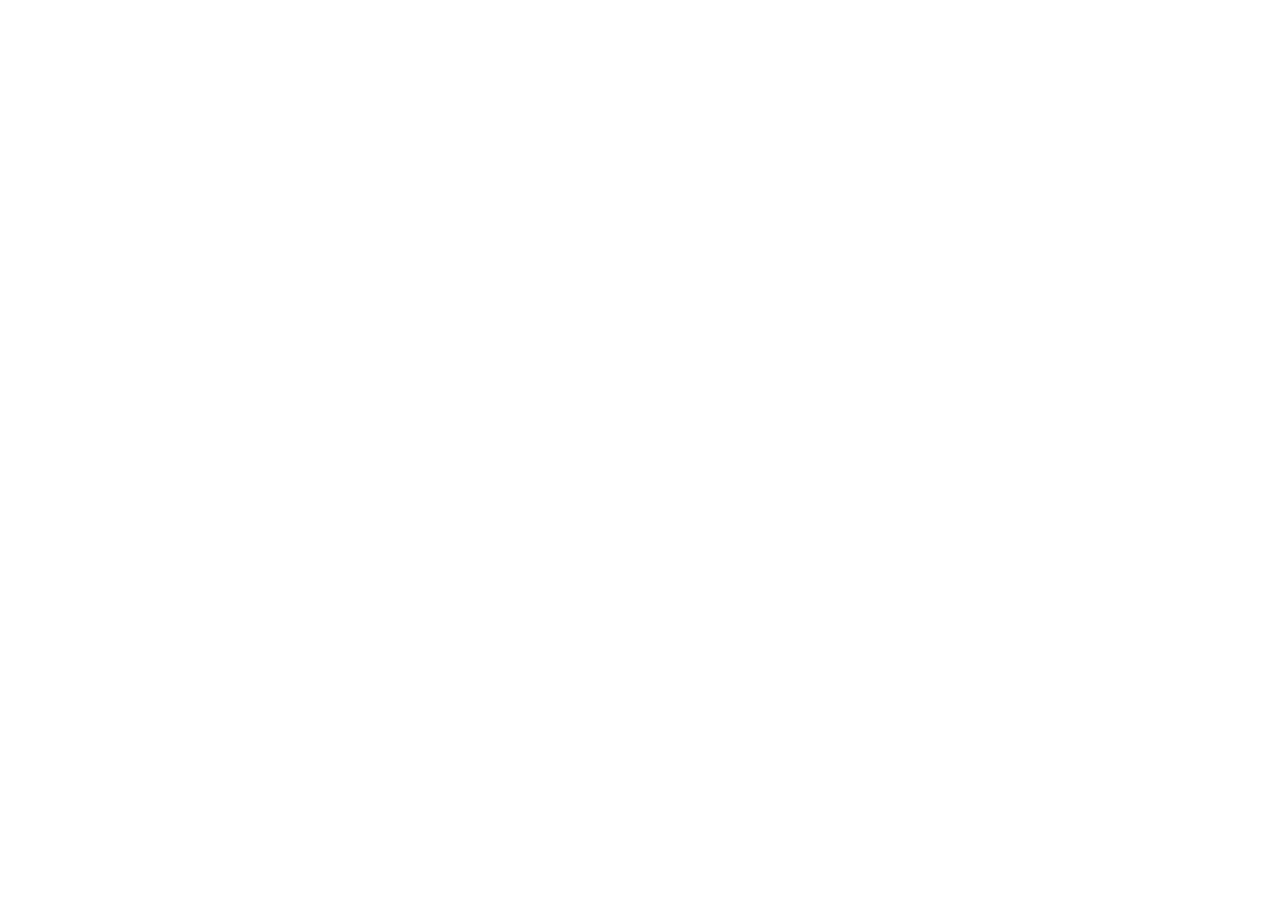
==== index.html @ c084e765 "Criei o código fonte" ====
<!DOCTYPE html>
<html lang="pt-br">
<head>
    <meta charset="UTF-8">
    <meta name="viewport" content="width=device-width, initial-scale=1.0">
    <title>Redes Sociais</title>
    <link rel="shortcut icon" href="favicon.ico" type="image/x-icon">
</head>
<body>
    
</body>
</html>
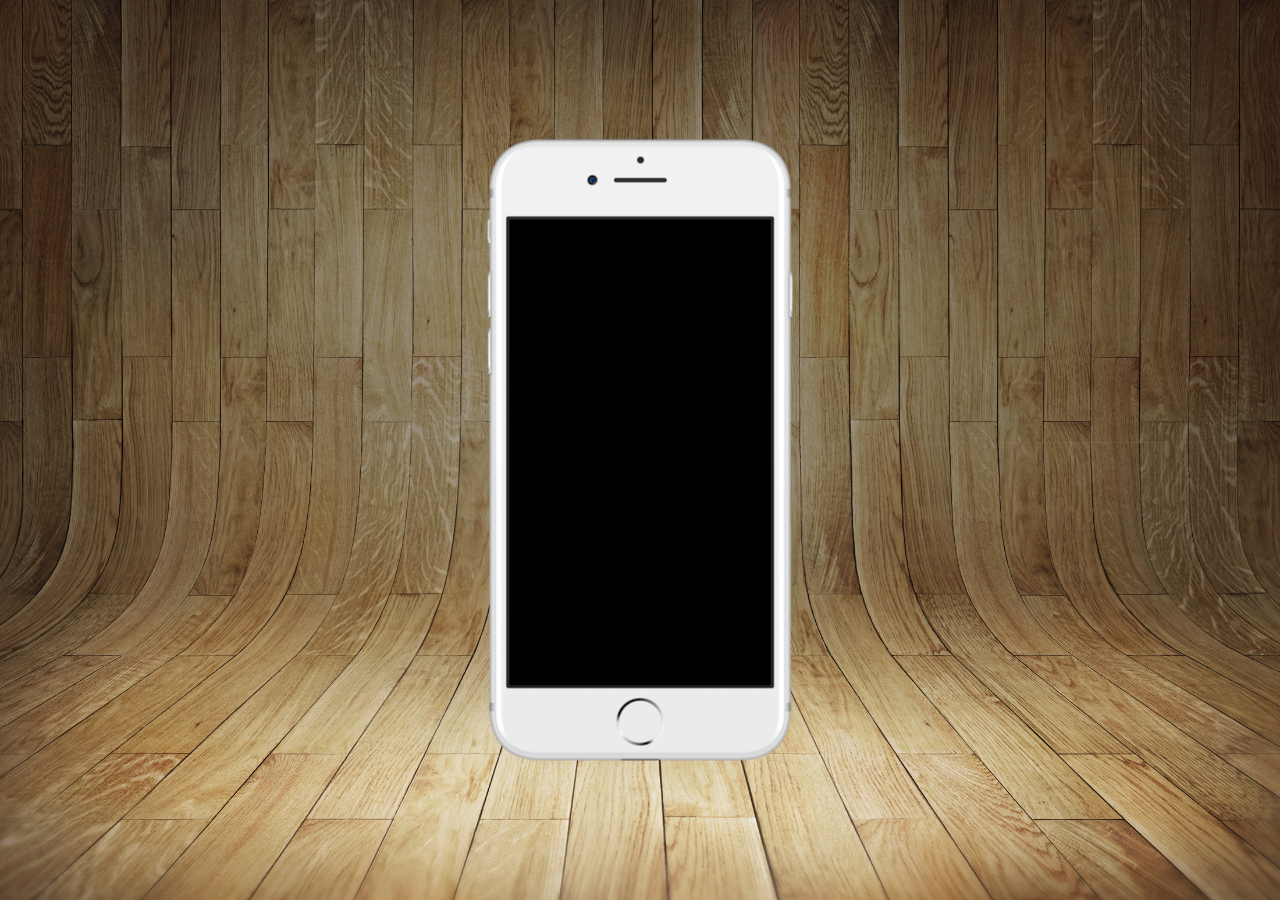
==== commit 1a08a7f7: "Criando a página inicial do projeto" ====
--- a/index.html
+++ b/index.html
@@ -5,8 +5,16 @@
     <meta name="viewport" content="width=device-width, initial-scale=1.0">
     <title>Redes Sociais</title>
     <link rel="shortcut icon" href="favicon.ico" type="image/x-icon">
+    <link rel="stylesheet" href="estilos/style.css">
 </head>
 <body>
+    <main>
+        <section id="telefone">
+
+        </section>
+        <section id="redes-sociais">
     
+        </section>
+    </main>
 </body>
 </html>
--- a/estilos/style.css
+++ b/estilos/style.css
@@ -0,0 +1,35 @@
+@charset "UTF-8";
+
+* {
+    margin: 0px;
+    padding: 0px;
+    font-family: Arial, Helvetica, sans-serif;
+}
+
+html, body {
+    height: 100vh;
+    width: 100vw;
+    background-color: black;
+}
+
+body {
+    background: url(../imagens/fundo-madeira.jpg) no-repeat top center;
+    background-size: cover;
+    background-attachment: fixed;
+}
+
+main {
+    position: relative;
+    height: 100vh;
+}
+
+#telefone {
+    position: absolute;
+    top: 50%;
+    left: 50%;
+    transform: translate(-50%, -50%);
+
+    height: 627px;
+    width: 311px;
+    background:url(../imagens/frame-iphone.png) no-repeat;
+}
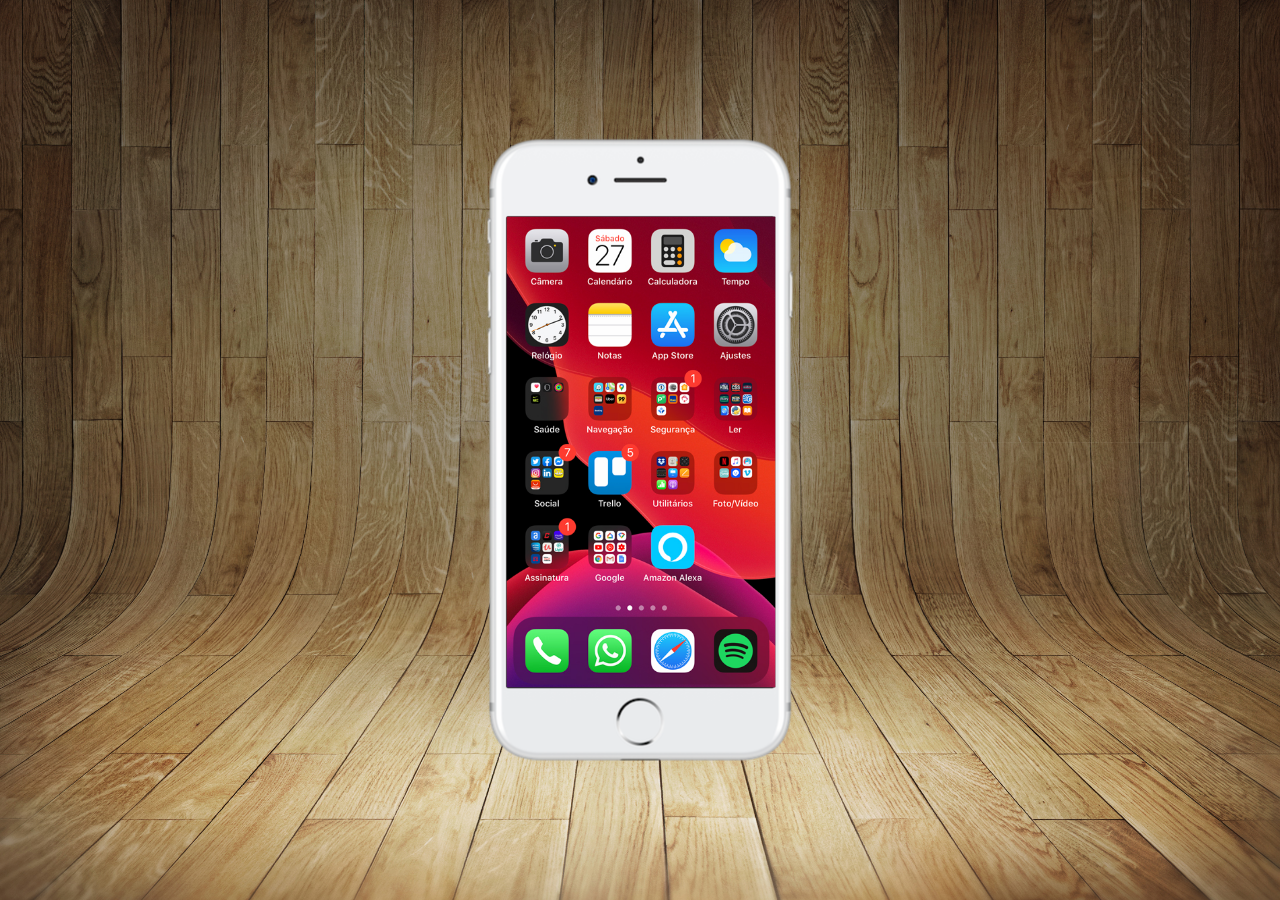
==== commit e8fe74bf: "Criei a tela home" ====
--- a/index.html
+++ b/index.html
@@ -10,8 +10,9 @@
 <body>
     <main>
         <section id="telefone">
+            <iframe src="home.html" name="tela-home" id="tela" frameborder="0"></iframe>
+        </section>
 
-        </section>
         <section id="redes-sociais">
     
         </section>
--- a/estilos/style.css
+++ b/estilos/style.css
@@ -32,4 +32,12 @@
     height: 627px;
     width: 311px;
     background:url(../imagens/frame-iphone.png) no-repeat;
+}
+
+#tela {
+    position: relative;
+    top: 80px;
+    left: 22px;
+    width: 269px;
+    height: 471px;
 }
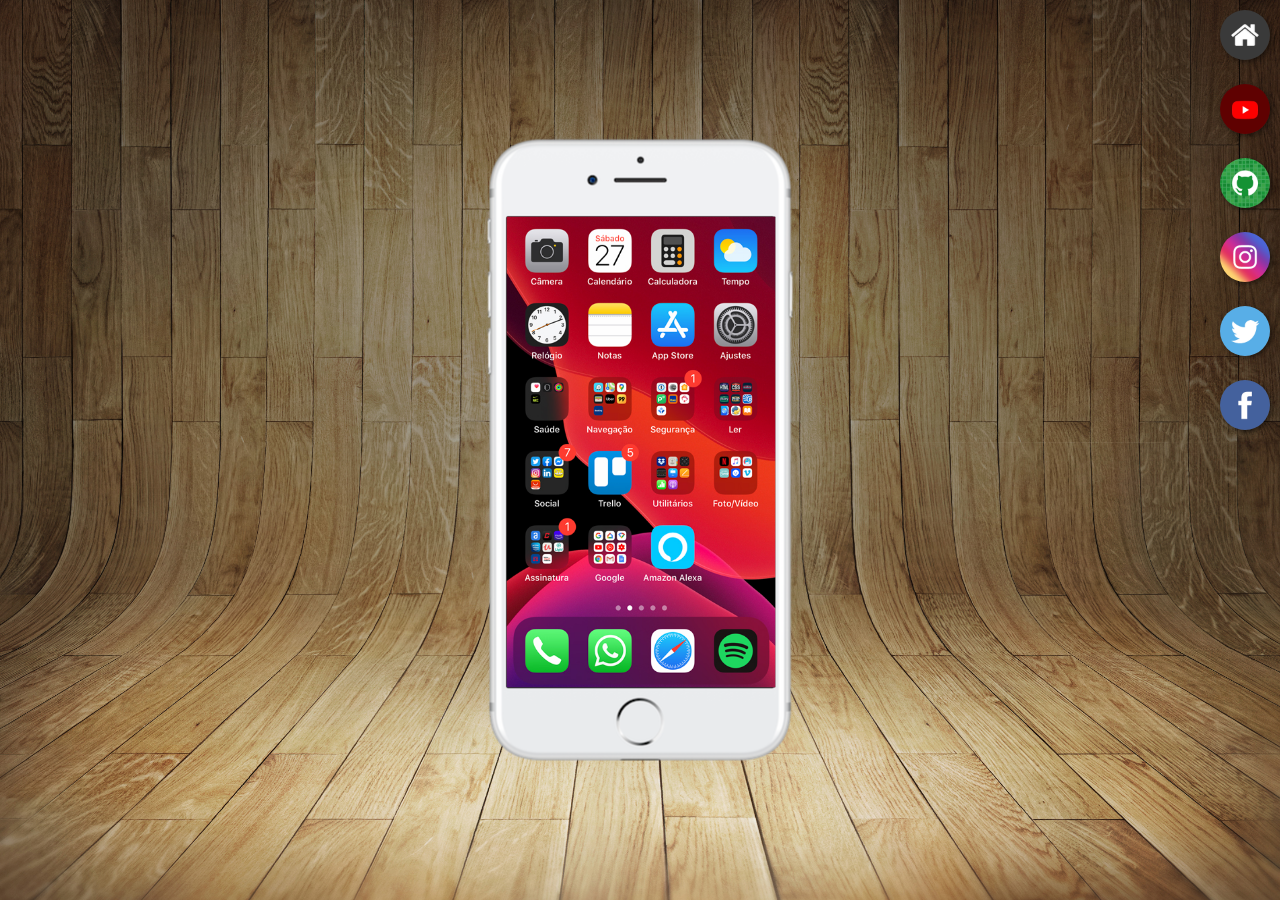
==== commit 064a9f49: "Criei botões laterais" ====
--- a/index.html
+++ b/index.html
@@ -10,11 +10,18 @@
 <body>
     <main>
         <section id="telefone">
-            <iframe src="home.html" name="tela-home" id="tela" frameborder="0"></iframe>
+            <iframe src="home.html" name="tela-home" id="tela" frameborder="0">
+                Seu navegador não é compatível com isso.
+            </iframe>
         </section>
 
         <section id="redes-sociais">
-    
+            <a href="#"  target="tela"><img src="imagens/logo-home.jpg" alt="Home"></a><br>
+            <a href="#"  target="tela"><img src="imagens/logo-youtube.jpg" alt="Youtube"></a><br>
+            <a href="#"  target="tela"><img src="imagens/logo-github.jpg" alt="GitHub"></a><br>
+            <a href="#"  target="tela"><img src="imagens/logo-instagram.jpg" alt="Instagram"></a><br>
+            <a href="#"  target="tela"><img src="imagens/logo-twitter.jpg" alt="Twitter"></a><br>
+            <a href="#"  target="tela"><img src="imagens/logo-facebook.jpg" alt="Facebook"></a>
         </section>
     </main>
 </body>
--- a/estilos/style.css
+++ b/estilos/style.css
@@ -40,4 +40,22 @@
     left: 22px;
     width: 269px;
     height: 471px;
+}
+
+#redes-sociais {
+    text-align: right;
+}
+
+#redes-sociais img {
+    width: 50px;
+    margin: 10px;
+    border-radius: 50%;
+    box-shadow: 2px 2px 5px rgba(0, 0, 0, 0.475);
+}
+
+#redes-sociais img:hover {
+    border: 2px solid rgba(255, 255, 255, 0.452);
+    transform: translate(-5, -5);
+    box-shadow: 5px 5px 10px rgba(0, 0, 0, 0.44);
+    transition: .3s, border 1s;
 }
